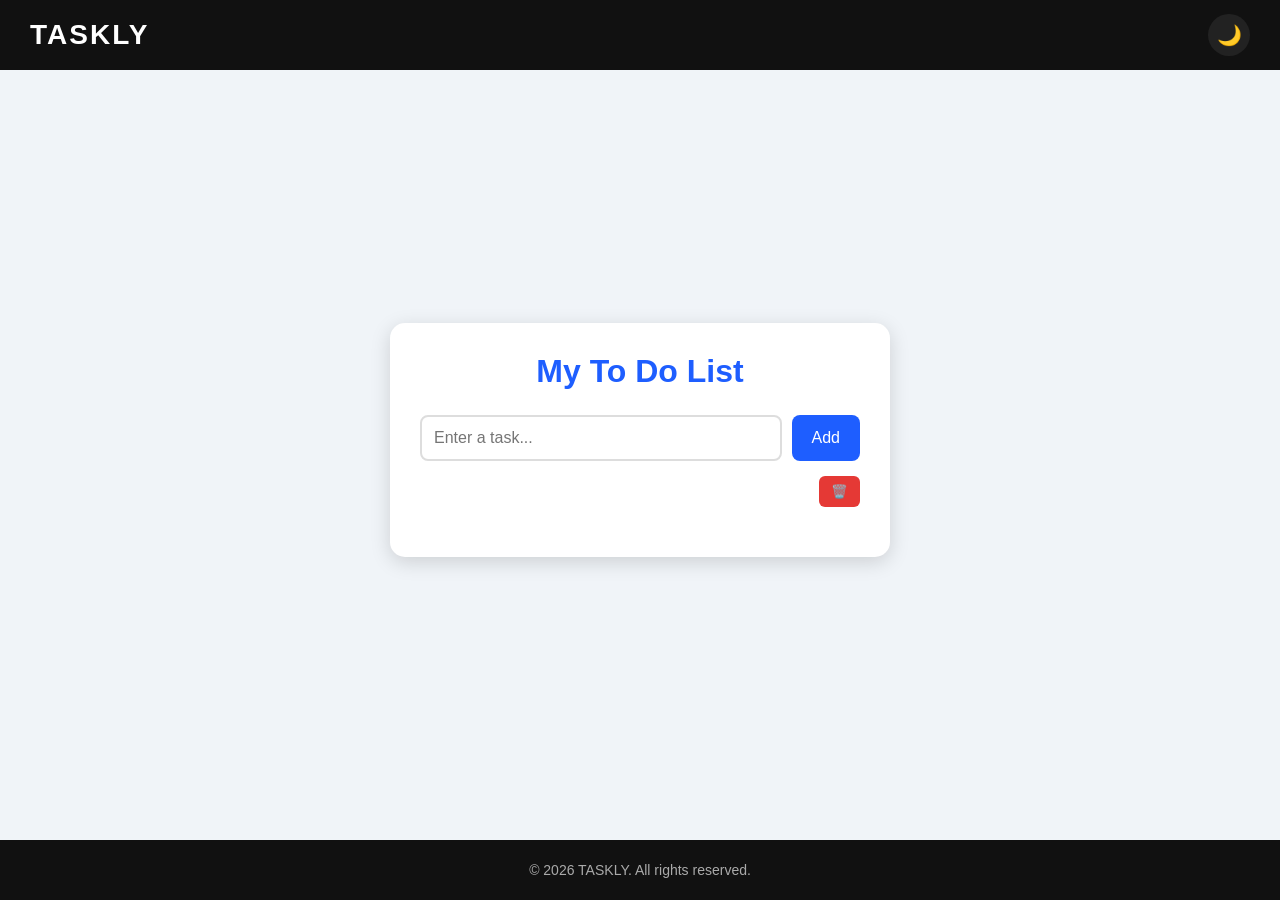
==== index.html @ c7207454 "Add files via upload" ====
<!DOCTYPE html>
<html lang="en">
<head>
    <meta charset="UTF-8">
    <meta name="viewport" content="width=device-width, initial-scale=1.0">

    <title>TASKLY</title>
    <link rel="stylesheet" href="TDL.css">

    <link rel="icon" type="image/png" href="TDL-LOGO.png">
    <link rel="icon" href="TDL-LOGO.png">
</head>

<body>

    <header>
        <div class="logo">TASKLY</div>

        <button id="themeButton" onclick="toggleTheme()">🌙</button>
    </header>

    <main>
        <div class="todo-container">

            <h1>My To Do List</h1>

            <div class="task-input">
                <input type="text" id="taskInput" placeholder="Enter a task...">
                <button onclick="addTask()">Add</button>
            </div>

            <div class="task-controls">
                <button class="delete-all-button" onclick="deleteAllTasks()">
                    🗑️
                </button>
            </div>

            <ul id="taskList"></ul>

        </div>
    </main>

    <footer>
        © 2026 TASKLY. All rights reserved.
    </footer>

    <script src="TDL.js"></script>
</body>
</html>
---- TDL.css ----
* {
    margin: 0;
    padding: 0;
    box-sizing: border-box;
}

body {
    font-family: Arial, sans-serif;
    background-color: #f0f4f8;
    min-height: 100vh;
    margin: 0;

    display: flex;
    flex-direction: column;
}

.todo-container {
    background-color: white;
    width: 500px;
    padding: 30px;
    border-radius: 15px;
    box-shadow: 0 5px 20px rgba(0, 0, 0, 0.15);
}

h1 {
    text-align: center;
    margin-bottom: 25px;
    color: #1e5eff;
}

.task-input {
    display: flex;
    gap: 10px;
}

.task-input input {
    flex: 1;
    padding: 12px;
    border: 2px solid #ddd;
    border-radius: 8px;
    font-size: 16px;
    outline: none;
}

.task-input input:focus {
    border-color: #1e5eff;
}

.task-input button {
    padding: 12px 20px;
    border: none;
    border-radius: 8px;
    background-color: #1e5eff;
    color: white;
    font-size: 16px;
    cursor: pointer;
}

.task-input button:hover {
    background-color: #164dcc;
}

#taskList {
    list-style: none;
    margin-top: 20px;
}

#taskList li {
    display: flex;
    align-items: center;
    gap: 10px;
    background-color: #f5f7fa;
    padding: 12px;
    margin-bottom: 10px;
    border-radius: 8px;
}

.task-text {
    flex: 1;
    font-size: 16px;
}

.complete-button {
    width: 32px;
    height: 32px;
    border: 2px solid #1e5eff;
    border-radius: 50%;
    background-color: white;
    color: white;
    font-size: 18px;
    cursor: pointer;
}

.complete-button:hover {
    background-color: #e8efff;
}

.completed .complete-button {
    background-color: #1e5eff;
}

.completed .task-text {
    text-decoration: line-through;
    color: #888;
}

.delete-button {
    padding: 8px 12px;
    border: none;
    border-radius: 6px;
    background-color: #e53935;
    color: white;
    cursor: pointer;
}

.delete-button:hover {
    background-color: #c62828;
}

.top-bar {
    display: flex;
    justify-content: space-between;
    align-items: center;
    margin-bottom: 25px;
}

.top-bar h1 {
    margin: 0;
}

#themeButton {
    width: 42px;
    height: 42px;
    border: none;
    border-radius: 50%;
    background-color: #f0f0f0;
    font-size: 20px;
    cursor: pointer;
}

#themeButton:hover {
    background-color: #ddd;
}

.task-controls {
    display: flex;
    justify-content: flex-end;
    margin-top: 15px;
}

.delete-all-button {
    padding: 8px 12px;
    border: none;
    border-radius: 6px;
    background-color: #e53935;
    color: white;
    cursor: pointer;
}

.delete-all-button:hover {
    background-color: #c62828;
}

/* DARK MODE */

body.dark-mode {
    background-color: #121212;
}

body.dark-mode .todo-container {
    background-color: #1e1e1e;
}

body.dark-mode h1 {
    color: #5c8dff;
}

body.dark-mode .task-input input {
    background-color: #2b2b2b;
    color: white;
    border-color: #444;
}

body.dark-mode .task-input input::placeholder {
    color: #aaa;
}

body.dark-mode #taskList li {
    background-color: #2b2b2b;
}

body.dark-mode .task-text {
    color: white;
}

body.dark-mode .completed .task-text {
    color: #888;
}

body.dark-mode #themeButton {
    background-color: #333;
}

body.dark-mode #themeButton:hover {
    background-color: #444;
}

header {
    position: fixed;
    top: 0;
    left: 0;
    width: 100%;
    height: 70px;
    background-color: #111;
    display: flex;
    justify-content: space-between;
    align-items: center;
    padding: 0 30px;
    z-index: 1000;
}

.logo {
    color: white;
    font-size: 28px;
    font-weight: bold;
    letter-spacing: 2px;
}

header #themeButton {
    background-color: #222;
    color: white;
}

main {
    flex: 1;
    padding-top: 100px;
    padding-bottom: 60px;

    display: flex;
    justify-content: center;
    align-items: center;
}

footer {
    width: 100%;
    height: 60px;
    background-color: #111;
    color: #aaa;

    display: flex;
    justify-content: center;
    align-items: center;

    font-size: 14px;
}
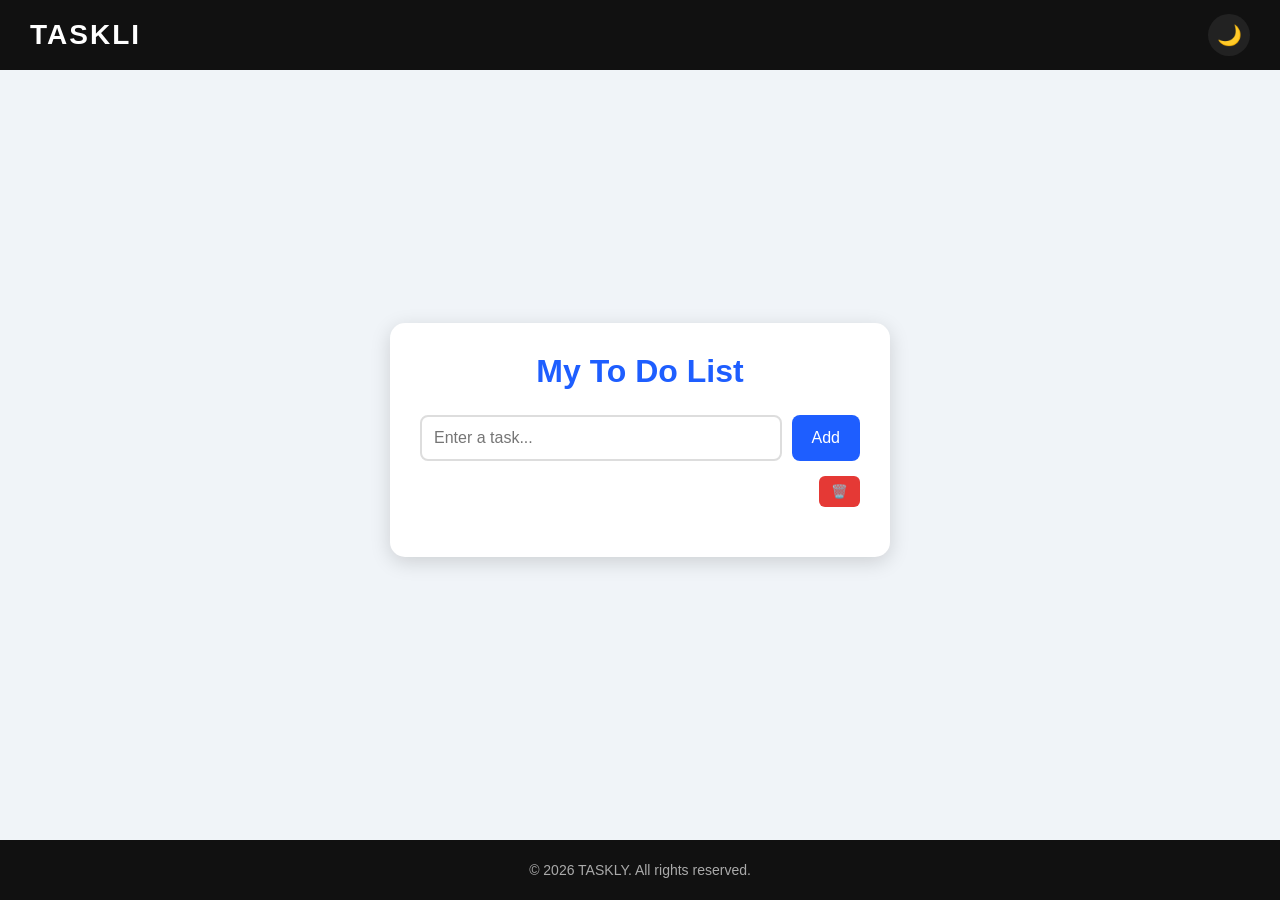
==== commit 64acb50a: "Update index.html" ====
--- a/index.html
+++ b/index.html
@@ -4,7 +4,7 @@
     <meta charset="UTF-8">
     <meta name="viewport" content="width=device-width, initial-scale=1.0">
 
-    <title>TASKLY</title>
+    <title>TASKLI</title>
     <link rel="stylesheet" href="TDL.css">
 
     <link rel="icon" type="image/png" href="TDL-LOGO.png">
@@ -14,7 +14,7 @@
 <body>
 
     <header>
-        <div class="logo">TASKLY</div>
+        <div class="logo">TASKLI</div>
 
         <button id="themeButton" onclick="toggleTheme()">🌙</button>
     </header>
@@ -46,4 +46,4 @@
 
     <script src="TDL.js"></script>
 </body>
-</html>+</html>
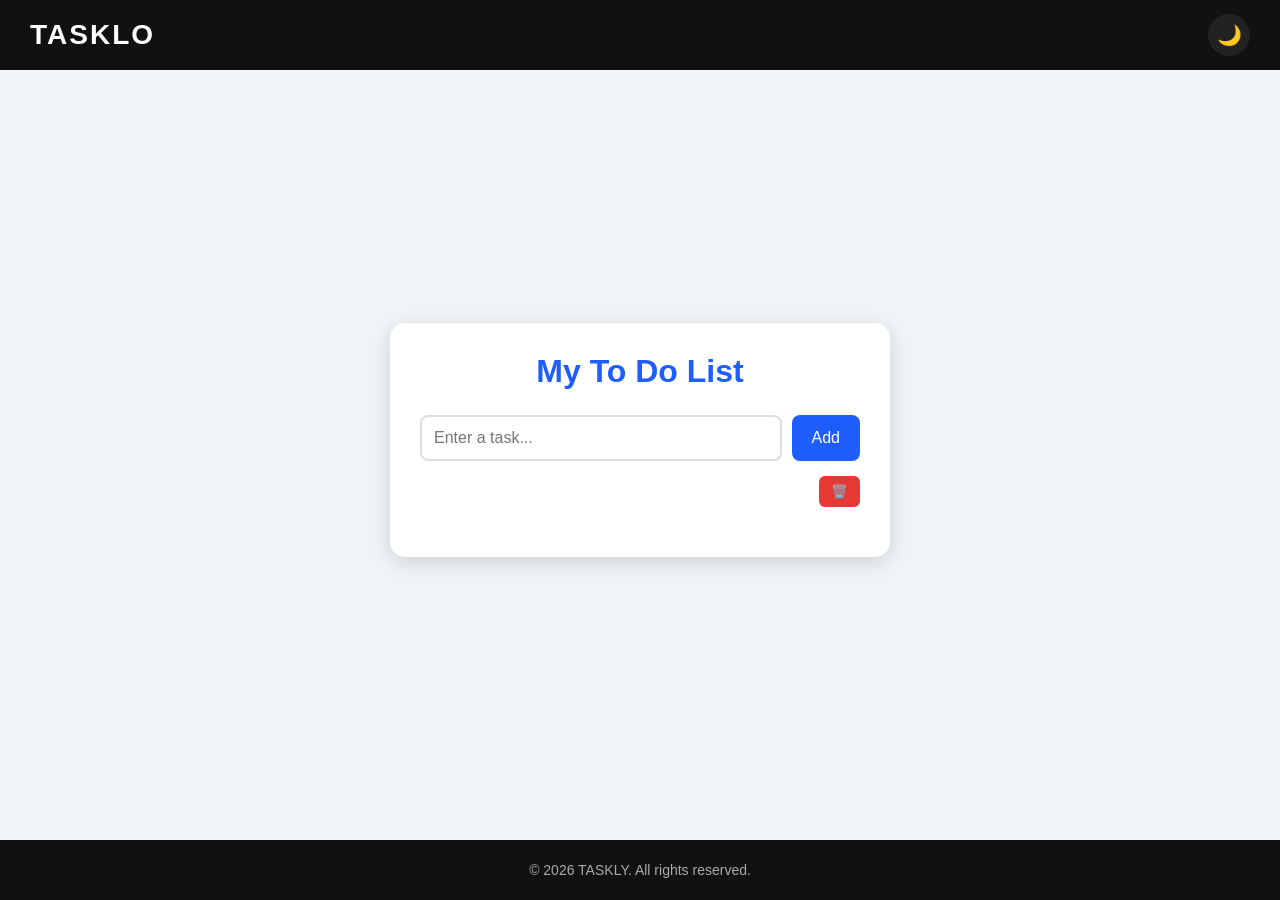
==== commit 6b5ac267: "Update index.html" ====
--- a/index.html
+++ b/index.html
@@ -4,7 +4,7 @@
     <meta charset="UTF-8">
     <meta name="viewport" content="width=device-width, initial-scale=1.0">
 
-    <title>TASKLI</title>
+    <title>TASKLO</title>
     <link rel="stylesheet" href="TDL.css">
 
     <link rel="icon" type="image/png" href="TDL-LOGO.png">
@@ -14,7 +14,7 @@
 <body>
 
     <header>
-        <div class="logo">TASKLI</div>
+        <div class="logo">TASKLO</div>
 
         <button id="themeButton" onclick="toggleTheme()">🌙</button>
     </header>
